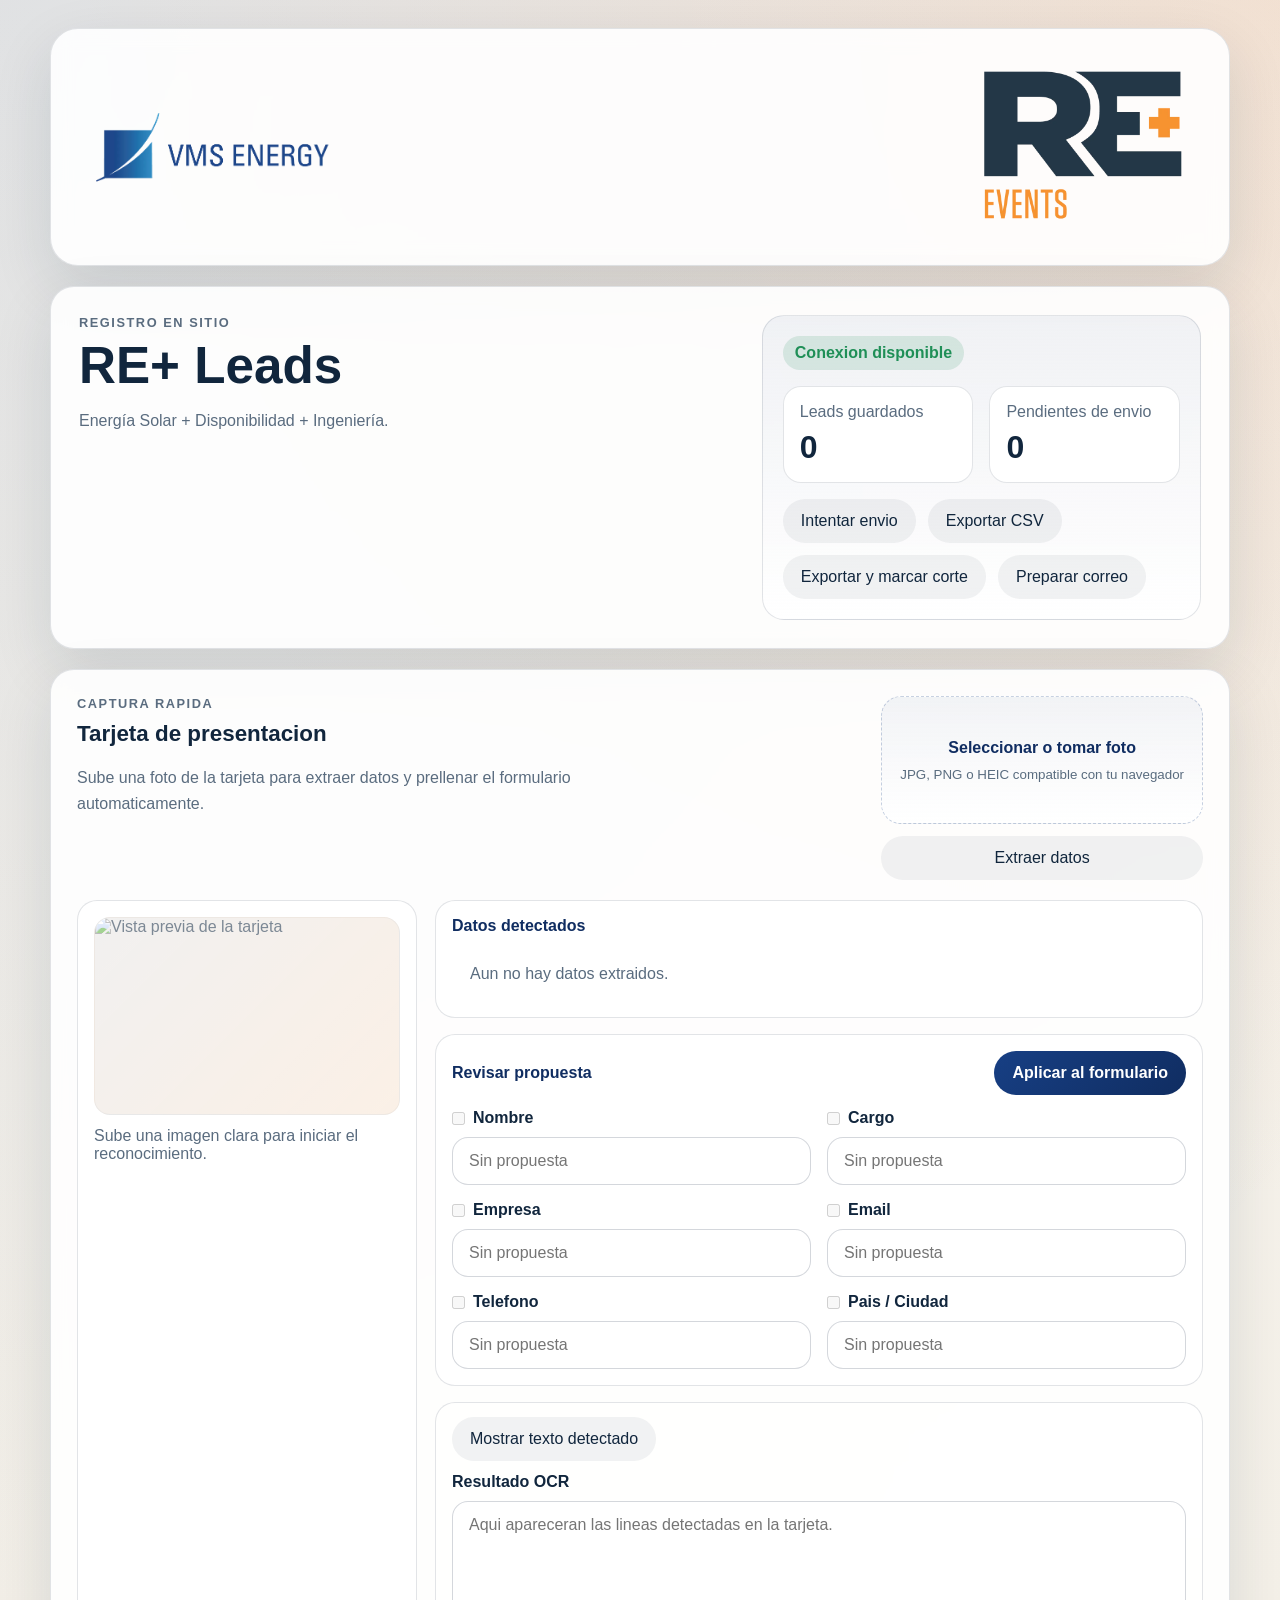
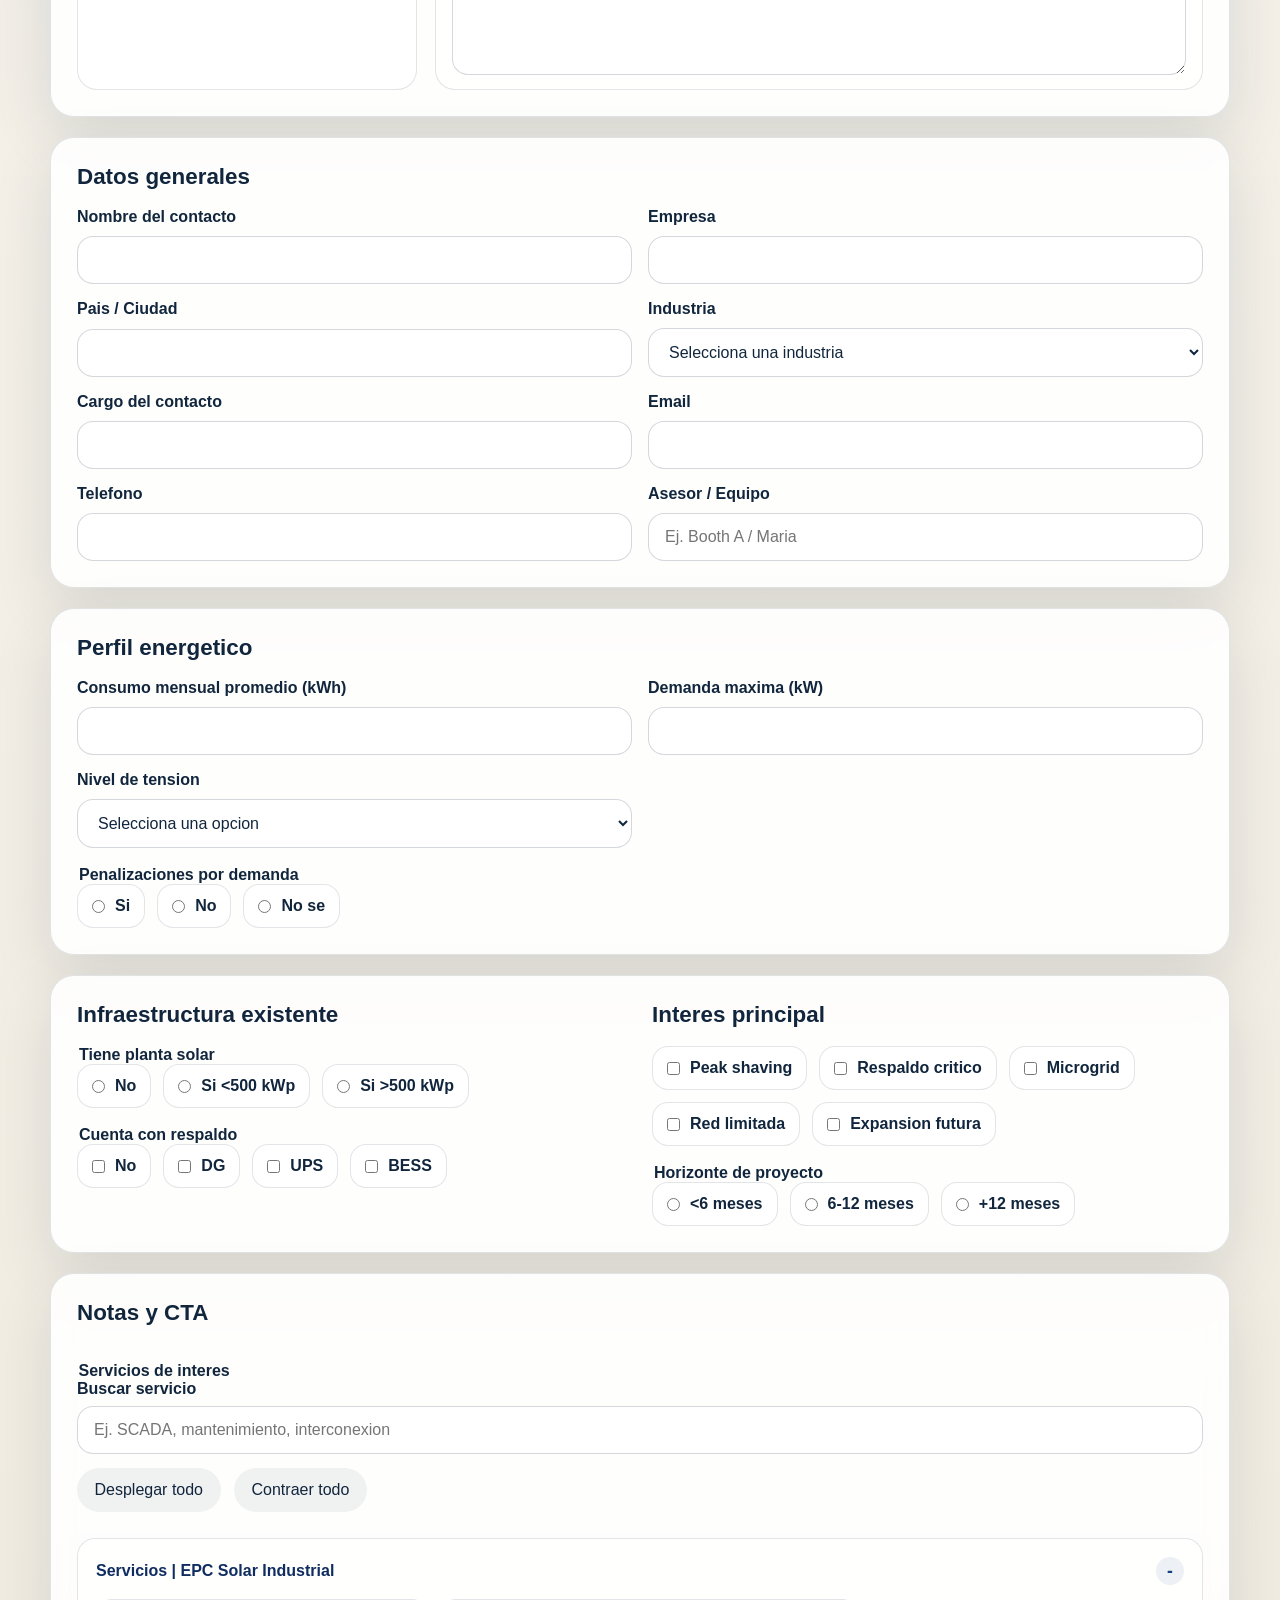
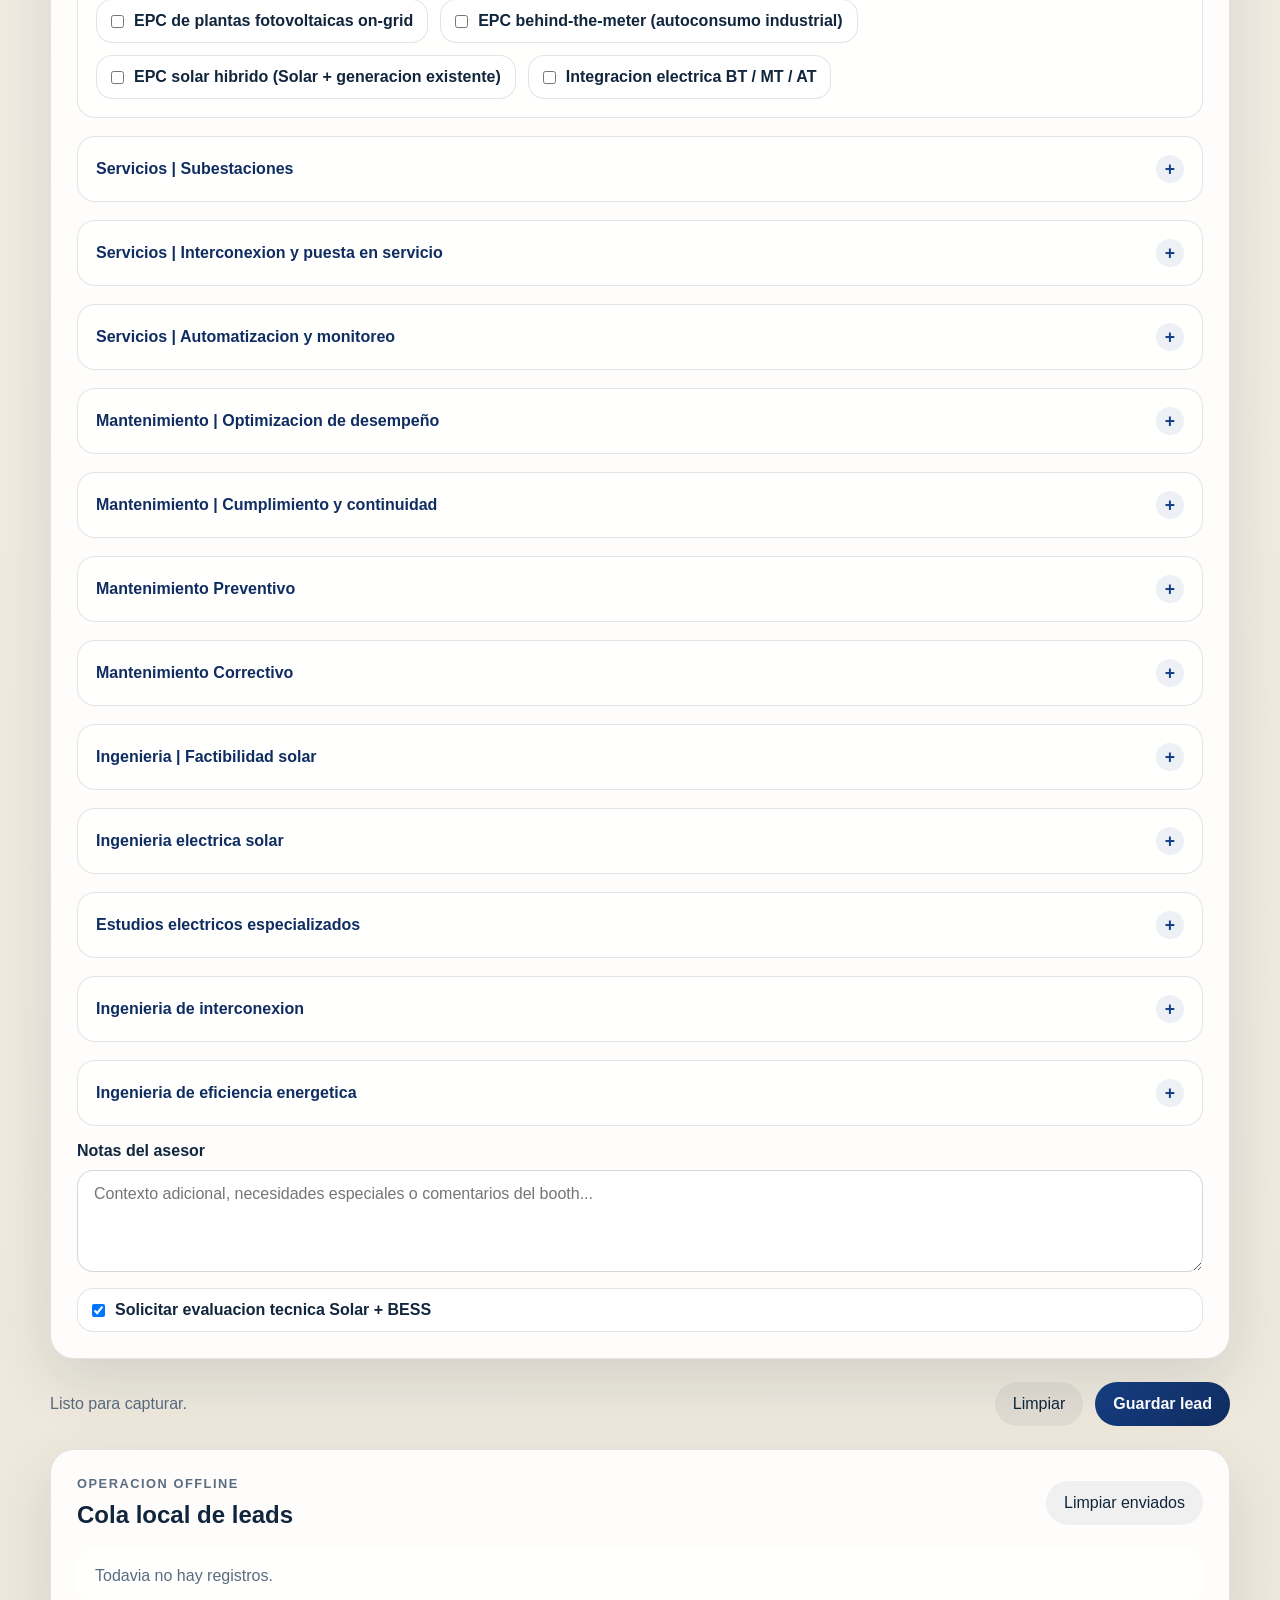
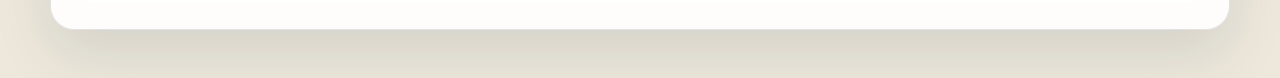
==== index.html @ 9d93fe2a "Push 1" ====
<!DOCTYPE html>
<html lang="es">
<head>
  <meta charset="UTF-8">
  <meta name="viewport" content="width=device-width, initial-scale=1.0">
  <meta name="theme-color" content="#153b7a">
  <title>RE+ Leads | VMS Energy</title>
  <link rel="manifest" href="manifest.webmanifest">
  <link rel="icon" href="icons/icon-192.svg" type="image/svg+xml">
  <link rel="apple-touch-icon" href="icons/icon-512.svg">
  <link rel="stylesheet" href="styles.css">
</head>
<body>
  <div class="page-shell">
    <header class="hero">
      <div class="brand-block">
        <img class="brand-logo" src="assets/img/VMS_Energy_logo_azul.webp" alt="VMS Energy">
      </div>
      <div class="event-mark">
        <img class="event-logo" src="assets/img/RE_Events_orange.webp" alt="RE+ Mexico">
      </div>
    </header>

    <main class="content-grid">
      <section class="intro-card">
        <div>
          <p class="eyebrow">Registro en sitio</p>
          <h1>RE+ Leads</h1>
          <p class="intro-copy">
            Energía Solar + Disponibilidad + Ingeniería.
          </p>
        </div>

        <div class="status-panel">
          <div class="status-pill" id="network-status">Verificando conexion...</div>
          <div class="status-metrics">
            <article>
              <span class="metric-label">Leads guardados</span>
              <strong id="saved-count">0</strong>
            </article>
            <article>
              <span class="metric-label">Pendientes de envio</span>
              <strong id="pending-count">0</strong>
            </article>
          </div>
          <div class="status-actions">
            <button type="button" class="ghost-button" id="sync-button">Intentar envio</button>
            <button type="button" class="ghost-button" id="export-button">Exportar CSV</button>
            <button type="button" class="ghost-button" id="export-cut-button">Exportar y marcar corte</button>
            <button type="button" class="ghost-button" id="email-button">Preparar correo</button>
          </div>
        </div>
      </section>

      <form id="lead-form" class="lead-form">
        <section class="form-card business-card-card">
          <div class="card-upload-header">
            <div>
              <p class="eyebrow">Captura rapida</p>
              <h2>Tarjeta de presentacion</h2>
              <p class="card-upload-copy">
                Sube una foto de la tarjeta para extraer datos y prellenar el formulario automaticamente.
              </p>
            </div>
            <div class="card-upload-actions">
              <label class="upload-dropzone" for="business-card-image">
                <input type="file" id="business-card-image" accept="image/*" capture="environment">
                <span>Seleccionar o tomar foto</span>
                <small>JPG, PNG o HEIC compatible con tu navegador</small>
              </label>
              <button type="button" class="ghost-button" id="scan-card-button">Extraer datos</button>
            </div>
          </div>

          <div class="card-upload-grid">
            <div class="card-preview-shell">
              <img id="business-card-preview" class="card-preview is-empty" alt="Vista previa de la tarjeta">
              <p id="card-upload-feedback" class="card-upload-feedback">Sube una imagen clara para iniciar el reconocimiento.</p>
            </div>

            <div class="ocr-results">
              <div class="ocr-summary">
                <h3>Datos detectados</h3>
                <div id="ocr-detected-fields" class="ocr-chip-list">
                  <p class="empty-state">Aun no hay datos extraidos.</p>
                </div>
              </div>
              <div class="ocr-proposal">
                <div class="ocr-proposal-header">
                  <h3>Revisar propuesta</h3>
                  <button type="button" class="primary-button" id="apply-ocr-button" disabled>Aplicar al formulario</button>
                </div>
                <div class="field-grid two-col" id="ocr-proposal-fields">
                  <label>
                    <span class="ocr-field-label"><input type="checkbox" data-ocr-toggle="nombreContacto" disabled>Nombre</span>
                    <input type="text" id="ocr-nombreContacto" data-ocr-field="nombreContacto" placeholder="Sin propuesta">
                  </label>
                  <label>
                    <span class="ocr-field-label"><input type="checkbox" data-ocr-toggle="cargoContacto" disabled>Cargo</span>
                    <input type="text" id="ocr-cargoContacto" data-ocr-field="cargoContacto" placeholder="Sin propuesta">
                  </label>
                  <label>
                    <span class="ocr-field-label"><input type="checkbox" data-ocr-toggle="empresa" disabled>Empresa</span>
                    <input type="text" id="ocr-empresa" data-ocr-field="empresa" placeholder="Sin propuesta">
                  </label>
                  <label>
                    <span class="ocr-field-label"><input type="checkbox" data-ocr-toggle="email" disabled>Email</span>
                    <input type="text" id="ocr-email" data-ocr-field="email" placeholder="Sin propuesta">
                  </label>
                  <label>
                    <span class="ocr-field-label"><input type="checkbox" data-ocr-toggle="telefono" disabled>Telefono</span>
                    <input type="text" id="ocr-telefono" data-ocr-field="telefono" placeholder="Sin propuesta">
                  </label>
                  <label>
                    <span class="ocr-field-label"><input type="checkbox" data-ocr-toggle="paisCiudad" disabled>Pais / Ciudad</span>
                    <input type="text" id="ocr-paisCiudad" data-ocr-field="paisCiudad" placeholder="Sin propuesta">
                  </label>
                </div>
              </div>
              <section class="ocr-debug">
                <button type="button" class="ghost-button ocr-debug-toggle" id="toggle-ocr-text" aria-expanded="false">
                  Mostrar texto detectado
                </button>
                <label id="ocr-debug-content" hidden>
                  <span>Resultado OCR</span>
                  <textarea id="ocr-text-output" rows="8" readonly placeholder="Aqui apareceran las lineas detectadas en la tarjeta."></textarea>
                </label>
              </section>
            </div>
          </div>
        </section>

        <section class="form-card">
          <h2>Datos generales</h2>
          <div class="field-grid two-col">
            <label>
              <span>Nombre del contacto</span>
              <input type="text" name="nombreContacto" required>
            </label>
            <label>
              <span>Empresa</span>
              <input type="text" name="empresa" required>
            </label>
            <label>
              <span>Pais / Ciudad</span>
              <input type="text" name="paisCiudad" required>
            </label>
            <label>
              <span>Industria</span>
              <select name="industria" required>
                <option value="">Selecciona una industria</option>
                <option>Manufactura</option>
                <option>Comercial</option>
                <option>Retail</option>
                <option>Hospitalidad</option>
                <option>Salud</option>
                <option>Logistica</option>
                <option>Data center</option>
                <option>Agroindustria</option>
                <option>Otra</option>
              </select>
            </label>
            <label>
              <span>Cargo del contacto</span>
              <input type="text" name="cargoContacto">
            </label>
            <label>
              <span>Email</span>
              <input type="email" name="email" required>
            </label>
            <label>
              <span>Telefono</span>
              <input type="tel" name="telefono">
            </label>
            <label>
              <span>Asesor / Equipo</span>
              <input type="text" name="asesorEquipo" placeholder="Ej. Booth A / Maria">
            </label>
          </div>
        </section>

        <section class="form-card">
          <h2>Perfil energetico</h2>
          <div class="field-grid two-col">
            <label>
              <span>Consumo mensual promedio (kWh)</span>
              <input type="number" name="consumoMensual" min="0" step="1">
            </label>
            <label>
              <span>Demanda maxima (kW)</span>
              <input type="number" name="demandaMaxima" min="0" step="1">
            </label>
            <label>
              <span>Nivel de tension</span>
              <select name="nivelTension">
                <option value="">Selecciona una opcion</option>
                <option>BT</option>
                <option>MT</option>
                <option>AT</option>
              </select>
            </label>
          </div>

          <fieldset>
            <legend>Penalizaciones por demanda</legend>
            <div class="chip-group">
              <label class="chip-option"><input type="radio" name="penalizacionesDemanda" value="Si"><span>Si</span></label>
              <label class="chip-option"><input type="radio" name="penalizacionesDemanda" value="No"><span>No</span></label>
              <label class="chip-option"><input type="radio" name="penalizacionesDemanda" value="No se"><span>No se</span></label>
            </div>
          </fieldset>
        </section>

        <section class="form-card split-card">
          <div>
            <h2>Infraestructura existente</h2>
            <fieldset>
              <legend>Tiene planta solar</legend>
              <div class="checkbox-stack">
                <label><input type="radio" name="plantaSolar" value="No"><span>No</span></label>
                <label><input type="radio" name="plantaSolar" value="Si <500 kWp"><span>Si &lt;500 kWp</span></label>
                <label><input type="radio" name="plantaSolar" value="Si >500 kWp"><span>Si &gt;500 kWp</span></label>
              </div>
            </fieldset>

            <fieldset>
              <legend>Cuenta con respaldo</legend>
              <div class="checkbox-stack">
                <label><input type="checkbox" name="respaldo" value="No"><span>No</span></label>
                <label><input type="checkbox" name="respaldo" value="DG"><span>DG</span></label>
                <label><input type="checkbox" name="respaldo" value="UPS"><span>UPS</span></label>
                <label><input type="checkbox" name="respaldo" value="BESS"><span>BESS</span></label>
              </div>
            </fieldset>
          </div>

          <div>
            <h2>Interes principal</h2>
            <div class="checkbox-stack">
              <label><input type="checkbox" name="interesPrincipal" value="Peak shaving"><span>Peak shaving</span></label>
              <label><input type="checkbox" name="interesPrincipal" value="Respaldo critico"><span>Respaldo critico</span></label>
              <label><input type="checkbox" name="interesPrincipal" value="Microgrid"><span>Microgrid</span></label>
              <label><input type="checkbox" name="interesPrincipal" value="Red limitada"><span>Red limitada</span></label>
              <label><input type="checkbox" name="interesPrincipal" value="Expansion futura"><span>Expansion futura</span></label>
            </div>

            <fieldset>
              <legend>Horizonte de proyecto</legend>
              <div class="checkbox-stack">
                <label><input type="radio" name="horizonteProyecto" value="<6 meses"><span>&lt;6 meses</span></label>
                <label><input type="radio" name="horizonteProyecto" value="6-12 meses"><span>6-12 meses</span></label>
                <label><input type="radio" name="horizonteProyecto" value="+12 meses"><span>+12 meses</span></label>
              </div>
            </fieldset>
          </div>
        </section>

        <section class="form-card">
          <h2>Notas y CTA</h2>
          <div class="field-grid">
            <fieldset>
              <legend>Servicios de interes</legend>
              <div class="service-toolbar">
                <label class="service-search">
                  <span>Buscar servicio</span>
                  <input type="search" id="service-search" placeholder="Ej. SCADA, mantenimiento, interconexion">
                </label>
                <div class="service-toolbar-actions">
                  <button type="button" class="ghost-button" id="expand-services">Desplegar todo</button>
                  <button type="button" class="ghost-button" id="collapse-services">Contraer todo</button>
                </div>
              </div>
              <div class="service-groups">
                <details class="service-group" open>
                  <summary>Servicios | EPC Solar Industrial</summary>
                  <div class="checkbox-stack">
                    <label><input type="checkbox" name="serviciosInteres" value="EPC de plantas fotovoltaicas on-grid"><span>EPC de plantas fotovoltaicas on-grid</span></label>
                    <label><input type="checkbox" name="serviciosInteres" value="EPC behind-the-meter (autoconsumo industrial)"><span>EPC behind-the-meter (autoconsumo industrial)</span></label>
                    <label><input type="checkbox" name="serviciosInteres" value="EPC solar hibrido (Solar + generacion existente)"><span>EPC solar hibrido (Solar + generacion existente)</span></label>
                    <label><input type="checkbox" name="serviciosInteres" value="Integracion electrica BT / MT / AT"><span>Integracion electrica BT / MT / AT</span></label>
                  </div>
                </details>

                <details class="service-group">
                  <summary>Servicios | Subestaciones</summary>
                  <div class="checkbox-stack">
                    <label><input type="checkbox" name="serviciosInteres" value="Integracion electrica y de potencia"><span>Integracion electrica y de potencia</span></label>
                    <label><input type="checkbox" name="serviciosInteres" value="Centros de carga solares"><span>Centros de carga solares</span></label>
                    <label><input type="checkbox" name="serviciosInteres" value="Tableros BT/MT para plantas FV"><span>Tableros BT/MT para plantas FV</span></label>
                    <label><input type="checkbox" name="serviciosInteres" value="Transformadores elevadores"><span>Transformadores elevadores</span></label>
                    <label><input type="checkbox" name="serviciosInteres" value="Sistemas de proteccion y seccionamiento"><span>Sistemas de proteccion y seccionamiento</span></label>
                    <label><input type="checkbox" name="serviciosInteres" value="Evacuacion de potencia a red interna o CFE"><span>Evacuacion de potencia a red interna o CFE</span></label>
                  </div>
                </details>

                <details class="service-group">
                  <summary>Servicios | Interconexion y puesta en servicio</summary>
                  <div class="checkbox-stack">
                    <label><input type="checkbox" name="serviciosInteres" value="Pruebas electricas de sistemas FV"><span>Pruebas electricas de sistemas FV</span></label>
                    <label><input type="checkbox" name="serviciosInteres" value="Pruebas de protecciones"><span>Pruebas de protecciones</span></label>
                    <label><input type="checkbox" name="serviciosInteres" value="Puesta en marcha de inversores"><span>Puesta en marcha de inversores</span></label>
                    <label><input type="checkbox" name="serviciosInteres" value="Arranque operativo y aceptacion final"><span>Arranque operativo y aceptacion final</span></label>
                  </div>
                </details>

                <details class="service-group">
                  <summary>Servicios | Automatizacion y monitoreo</summary>
                  <div class="checkbox-stack">
                    <label><input type="checkbox" name="serviciosInteres" value="Integracion a SCADA / EMS"><span>Integracion a SCADA / EMS</span></label>
                    <label><input type="checkbox" name="serviciosInteres" value="Monitoreo de generacion y consumo"><span>Monitoreo de generacion y consumo</span></label>
                    <label><input type="checkbox" name="serviciosInteres" value="Visualizacion energetica en tiempo real"><span>Visualizacion energetica en tiempo real</span></label>
                    <label><input type="checkbox" name="serviciosInteres" value="Alarmas y reportes operativos"><span>Alarmas y reportes operativos</span></label>
                  </div>
                </details>

                <details class="service-group">
                  <summary>Mantenimiento | Optimizacion de desempeño</summary>
                  <div class="checkbox-stack">
                    <label><input type="checkbox" name="serviciosInteres" value="Optimizacion de desempeño"><span>Optimizacion de desempeño</span></label>
                    <label><input type="checkbox" name="serviciosInteres" value="Analisis de perdidas electricas"><span>Analisis de perdidas electricas</span></label>
                    <label><input type="checkbox" name="serviciosInteres" value="Deteccion de degradacion prematura"><span>Deteccion de degradacion prematura</span></label>
                    <label><input type="checkbox" name="serviciosInteres" value="Ajustes operativos para mejora de generacion"><span>Ajustes operativos para mejora de generacion</span></label>
                  </div>
                </details>

                <details class="service-group">
                  <summary>Mantenimiento | Cumplimiento y continuidad</summary>
                  <div class="checkbox-stack">
                    <label><input type="checkbox" name="serviciosInteres" value="Verificacion normativa (NOM / IEC)"><span>Verificacion normativa (NOM / IEC)</span></label>
                    <label><input type="checkbox" name="serviciosInteres" value="Reportes para auditorias energeticas"><span>Reportes para auditorias energeticas</span></label>
                    <label><input type="checkbox" name="serviciosInteres" value="Soporte a ISO 50001"><span>Soporte a ISO 50001</span></label>
                    <label><input type="checkbox" name="serviciosInteres" value="Planes de confiabilidad energetica"><span>Planes de confiabilidad energetica</span></label>
                  </div>
                </details>

                <details class="service-group">
                  <summary>Mantenimiento Preventivo</summary>
                  <div class="checkbox-stack">
                    <label><input type="checkbox" name="serviciosInteres" value="Inspeccion electrica DC/AC"><span>Inspeccion electrica DC/AC</span></label>
                    <label><input type="checkbox" name="serviciosInteres" value="Revision de inversores"><span>Revision de inversores</span></label>
                    <label><input type="checkbox" name="serviciosInteres" value="Termografia en tableros y conexiones"><span>Termografia en tableros y conexiones</span></label>
                    <label><input type="checkbox" name="serviciosInteres" value="Verificacion de protecciones"><span>Verificacion de protecciones</span></label>
                    <label><input type="checkbox" name="serviciosInteres" value="Limpieza tecnica de modulos"><span>Limpieza tecnica de modulos</span></label>
                  </div>
                </details>

                <details class="service-group">
                  <summary>Mantenimiento Correctivo</summary>
                  <div class="checkbox-stack">
                    <label><input type="checkbox" name="serviciosInteres" value="Diagnostico de fallas electricas"><span>Diagnostico de fallas electricas</span></label>
                    <label><input type="checkbox" name="serviciosInteres" value="Sustitucion de inversores y componentes"><span>Sustitucion de inversores y componentes</span></label>
                    <label><input type="checkbox" name="serviciosInteres" value="Correccion de puntos calientes"><span>Correccion de puntos calientes</span></label>
                    <label><input type="checkbox" name="serviciosInteres" value="Ajuste de protecciones"><span>Ajuste de protecciones</span></label>
                    <label><input type="checkbox" name="serviciosInteres" value="Reparacion de cableado DC/AC"><span>Reparacion de cableado DC/AC</span></label>
                    <label><input type="checkbox" name="serviciosInteres" value="Verificacion de niveles (lux)"><span>Verificacion de niveles (lux)</span></label>
                  </div>
                </details>

                <details class="service-group">
                  <summary>Ingenieria | Factibilidad solar</summary>
                  <div class="checkbox-stack">
                    <label><input type="checkbox" name="serviciosInteres" value="Evaluacion tecnica y electrica"><span>Evaluacion tecnica y electrica</span></label>
                    <label><input type="checkbox" name="serviciosInteres" value="Analisis de capacidad instalada"><span>Analisis de capacidad instalada</span></label>
                    <label><input type="checkbox" name="serviciosInteres" value="Estudios de compatibilidad con infraestructura existente"><span>Estudios de compatibilidad con infraestructura existente</span></label>
                    <label><input type="checkbox" name="serviciosInteres" value="Estudios de interconexion (CFE / CRE)"><span>Estudios de interconexion (CFE / CRE)</span></label>
                    <label><input type="checkbox" name="serviciosInteres" value="Analisis de riesgos tecnicos"><span>Analisis de riesgos tecnicos</span></label>
                  </div>
                </details>

                <details class="service-group">
                  <summary>Ingenieria electrica solar</summary>
                  <div class="checkbox-stack">
                    <label><input type="checkbox" name="serviciosInteres" value="Ingenieria basica y de detalle"><span>Ingenieria basica y de detalle</span></label>
                    <label><input type="checkbox" name="serviciosInteres" value="Diagramas unifilares DC / AC"><span>Diagramas unifilares DC / AC</span></label>
                    <label><input type="checkbox" name="serviciosInteres" value="Ingenieria de protecciones"><span>Ingenieria de protecciones</span></label>
                    <label><input type="checkbox" name="serviciosInteres" value="Ingenieria de puesta a tierra"><span>Ingenieria de puesta a tierra</span></label>
                    <label><input type="checkbox" name="serviciosInteres" value="Seleccion tecnica de equipos"><span>Seleccion tecnica de equipos</span></label>
                  </div>
                </details>

                <details class="service-group">
                  <summary>Estudios electricos especializados</summary>
                  <div class="checkbox-stack">
                    <label><input type="checkbox" name="serviciosInteres" value="Cortocircuito"><span>Cortocircuito</span></label>
                    <label><input type="checkbox" name="serviciosInteres" value="Coordinacion de protecciones"><span>Coordinacion de protecciones</span></label>
                    <label><input type="checkbox" name="serviciosInteres" value="Arco electrico"><span>Arco electrico</span></label>
                    <label><input type="checkbox" name="serviciosInteres" value="Flujo de carga"><span>Flujo de carga</span></label>
                    <label><input type="checkbox" name="serviciosInteres" value="Calidad de energia"><span>Calidad de energia</span></label>
                  </div>
                </details>

                <details class="service-group">
                  <summary>Ingenieria de interconexion</summary>
                  <div class="checkbox-stack">
                    <label><input type="checkbox" name="serviciosInteres" value="Estudios de impacto a red"><span>Estudios de impacto a red</span></label>
                    <label><input type="checkbox" name="serviciosInteres" value="Memorias tecnicas para CFE / utility"><span>Memorias tecnicas para CFE / utility</span></label>
                    <label><input type="checkbox" name="serviciosInteres" value="Integracion BT / MT / AT"><span>Integracion BT / MT / AT</span></label>
                    <label><input type="checkbox" name="serviciosInteres" value="Ingenieria de subestacion solar"><span>Ingenieria de subestacion solar</span></label>
                  </div>
                </details>

                <details class="service-group">
                  <summary>Ingenieria de eficiencia energetica</summary>
                  <div class="checkbox-stack">
                    <label><input type="checkbox" name="serviciosInteres" value="Analisis de consumo vs generacion"><span>Analisis de consumo vs generacion</span></label>
                    <label><input type="checkbox" name="serviciosInteres" value="Memorias tecnicas para CFE / utility - eficiencia energetica"><span>Memorias tecnicas para CFE / utility</span></label>
                    <label><input type="checkbox" name="serviciosInteres" value="Integracion con ISO 50001"><span>Integracion con ISO 50001</span></label>
                    <label><input type="checkbox" name="serviciosInteres" value="Optimizacion energetica integral"><span>Optimizacion energetica integral</span></label>
                  </div>
                </details>
              </div>
            </fieldset>
            <label>
              <span>Notas del asesor</span>
              <textarea name="notas" rows="4" placeholder="Contexto adicional, necesidades especiales o comentarios del booth..."></textarea>
            </label>
            <label class="cta-toggle">
              <input type="checkbox" name="ctaEvaluacion" checked>
              <span>Solicitar evaluacion tecnica Solar + BESS</span>
            </label>
          </div>
        </section>

        <footer class="form-footer">
          <p id="form-feedback" class="form-feedback">Listo para capturar.</p>
          <div class="footer-actions">
            <button type="reset" class="secondary-button">Limpiar</button>
            <button type="submit" class="primary-button">Guardar lead</button>
          </div>
        </footer>
      </form>

      <section class="queue-card">
        <div class="queue-header">
          <div>
            <p class="eyebrow">Operacion offline</p>
            <h2>Cola local de leads</h2>
          </div>
          <button type="button" class="ghost-button" id="clear-button">Limpiar enviados</button>
        </div>
        <div id="lead-list" class="lead-list">
          <p class="empty-state">Todavia no hay registros.</p>
        </div>
      </section>
    </main>
  </div>

  <dialog id="review-dialog" class="review-dialog">
    <form method="dialog" class="review-card">
      <div class="review-header">
        <div>
          <p class="eyebrow">Revision final</p>
          <h2>Confirmar lead antes de guardar</h2>
        </div>
        <button type="button" class="ghost-button" id="close-review">Cerrar</button>
      </div>
      <div id="review-content" class="review-content"></div>
      <div class="review-actions">
        <button type="button" class="secondary-button" id="edit-review">Seguir editando</button>
        <button type="button" class="primary-button" id="confirm-save">Confirmar y guardar</button>
      </div>
    </form>
  </dialog>

  <script src="app.js"></script>
</body>
</html>
---- styles.css ----
:root {
  --bg: #f4f1ea;
  --bg-accent: #ece4d6;
  --surface: rgba(255, 255, 255, 0.9);
  --surface-strong: #ffffff;
  --text: #11263d;
  --muted: #5a6c7f;
  --primary: #173f84;
  --primary-strong: #102d61;
  --accent: #ff7b1c;
  --border: rgba(17, 38, 61, 0.12);
  --success: #1f8f57;
  --warning: #c76c14;
  --danger: #a33b36;
  --shadow: 0 22px 60px rgba(17, 38, 61, 0.12);
  --radius: 24px;
}

* {
  box-sizing: border-box;
}

body {
  margin: 0;
  font-family: "Segoe UI", Tahoma, Geneva, Verdana, sans-serif;
  color: var(--text);
  background:
    radial-gradient(circle at top left, rgba(23, 63, 132, 0.1), transparent 35%),
    radial-gradient(circle at top right, rgba(255, 123, 28, 0.12), transparent 24%),
    linear-gradient(180deg, #f7f4ee 0%, #eee8dc 100%);
}

button,
input,
select,
textarea {
  font: inherit;
}

.page-shell {
  width: min(1180px, calc(100% - 32px));
  margin: 0 auto;
  padding: 28px 0 48px;
}

.hero,
.intro-card,
.form-card,
.queue-card {
  background: var(--surface);
  backdrop-filter: blur(10px);
  border: 1px solid var(--border);
  box-shadow: var(--shadow);
}

.hero {
  display: flex;
  justify-content: space-between;
  align-items: center;
  padding: 26px 32px;
  border-radius: 28px;
}

.brand-block {
  display: flex;
  gap: 18px;
  align-items: center;
}

.brand-logo {
  width: clamp(180px, 20vw, 280px);
  height: auto;
  object-fit: contain;
}

.brand-subtitle,
.eyebrow,
.metric-label,
.form-feedback {
  color: var(--muted);
}

.event-mark {
  display: flex;
  justify-content: flex-end;
  align-items: center;
}

.event-logo {
  width: clamp(160px, 18vw, 260px);
  height: auto;
  object-fit: contain;
}

.content-grid {
  display: grid;
  gap: 20px;
  margin-top: 20px;
}

.intro-card,
.form-card,
.queue-card {
  border-radius: var(--radius);
}

.intro-card {
  display: grid;
  grid-template-columns: 1.5fr 1fr;
  gap: 24px;
  padding: 28px;
}

.eyebrow {
  margin: 0 0 10px;
  text-transform: uppercase;
  letter-spacing: 0.12em;
  font-size: 0.8rem;
  font-weight: 700;
}

h1,
h2,
legend {
  margin: 0;
}

h1 {
  font-size: clamp(2rem, 4vw, 3.4rem);
  line-height: 1;
  max-width: 12ch;
}

.intro-copy {
  max-width: 62ch;
  color: var(--muted);
  line-height: 1.6;
}

.status-panel {
  background: linear-gradient(180deg, rgba(23, 63, 132, 0.06), rgba(255, 255, 255, 0.85));
  border: 1px solid var(--border);
  border-radius: 22px;
  padding: 20px;
}

.status-pill {
  display: inline-flex;
  align-items: center;
  padding: 8px 12px;
  border-radius: 999px;
  background: rgba(23, 63, 132, 0.08);
  color: var(--primary-strong);
  font-weight: 700;
}

.status-metrics {
  display: grid;
  grid-template-columns: repeat(2, 1fr);
  gap: 16px;
  margin: 16px 0;
}

.status-metrics article {
  background: var(--surface-strong);
  border-radius: 18px;
  padding: 16px;
  border: 1px solid var(--border);
}

.status-metrics strong {
  display: block;
  margin-top: 8px;
  font-size: 2rem;
}

.status-actions,
.footer-actions {
  display: flex;
  gap: 12px;
  flex-wrap: wrap;
}

.lead-form {
  display: grid;
  gap: 20px;
}

.form-card {
  padding: 26px;
}

.form-card h2 {
  margin-bottom: 18px;
  font-size: 1.4rem;
}

.business-card-card {
  display: grid;
  gap: 20px;
}

.card-upload-header {
  display: flex;
  justify-content: space-between;
  gap: 18px;
  align-items: flex-start;
}

.card-upload-copy {
  margin: 10px 0 0;
  color: var(--muted);
  line-height: 1.6;
  max-width: 58ch;
}

.card-upload-actions {
  display: grid;
  gap: 12px;
  min-width: min(100%, 280px);
}

.upload-dropzone {
  position: relative;
  overflow: hidden;
  min-height: 128px;
  padding: 18px;
  border: 1.5px dashed rgba(23, 63, 132, 0.24);
  border-radius: 20px;
  background: linear-gradient(180deg, rgba(23, 63, 132, 0.05), rgba(255, 255, 255, 0.92));
  place-content: center;
  text-align: center;
  cursor: pointer;
}

.upload-dropzone input {
  position: absolute;
  inset: 0;
  opacity: 0;
  cursor: pointer;
}

.upload-dropzone span {
  font-weight: 700;
  color: var(--primary-strong);
}

.upload-dropzone small {
  color: var(--muted);
}

.card-upload-grid {
  display: grid;
  grid-template-columns: minmax(280px, 340px) minmax(0, 1fr);
  gap: 18px;
}

.card-preview-shell,
.ocr-summary {
  border: 1px solid var(--border);
  border-radius: 20px;
  background: rgba(255, 255, 255, 0.72);
  padding: 16px;
}

.card-preview-shell {
  display: grid;
  gap: 12px;
  align-content: start;
}

.card-preview {
  width: 100%;
  aspect-ratio: 1.55 / 1;
  border-radius: 16px;
  object-fit: cover;
  background:
    linear-gradient(135deg, rgba(23, 63, 132, 0.08), rgba(255, 123, 28, 0.12)),
    #f6f2ea;
  border: 1px solid rgba(17, 38, 61, 0.08);
}

.card-preview.is-empty {
  opacity: 0.55;
}

.card-upload-feedback {
  margin: 0;
  color: var(--muted);
}

.ocr-results {
  display: grid;
  gap: 16px;
}

.ocr-summary {
  display: grid;
  gap: 12px;
}

.ocr-proposal {
  display: grid;
  gap: 14px;
  padding: 16px;
  border: 1px solid var(--border);
  border-radius: 20px;
  background: rgba(255, 255, 255, 0.72);
}

.ocr-proposal-header {
  display: flex;
  justify-content: space-between;
  gap: 12px;
  align-items: center;
}

.ocr-proposal-header h3 {
  margin: 0;
  font-size: 1rem;
  color: var(--primary-strong);
}

.ocr-proposal input {
  background: #fff;
}

.ocr-field-label {
  display: inline-flex;
  align-items: center;
  gap: 8px;
}

.ocr-field-label input {
  width: auto;
  margin: 0;
}

.ocr-summary h3 {
  margin: 0;
  font-size: 1rem;
  color: var(--primary-strong);
}

.ocr-chip-list {
  display: flex;
  flex-wrap: wrap;
  gap: 10px;
}

.ocr-chip {
  display: inline-flex;
  align-items: center;
  gap: 8px;
  padding: 10px 12px;
  border-radius: 14px;
  border: 1px solid var(--border);
  background: rgba(23, 63, 132, 0.06);
}

.ocr-chip strong {
  color: var(--primary-strong);
}

.ocr-debug {
  display: grid;
  gap: 12px;
  padding: 14px 16px;
  border: 1px solid var(--border);
  border-radius: 20px;
  background: rgba(255, 255, 255, 0.6);
}

.ocr-debug-toggle {
  justify-self: start;
}

.ocr-debug label {
  margin-top: 0;
}

.field-grid {
  display: grid;
  gap: 16px;
}

.service-groups {
  display: grid;
  gap: 18px;
}

.service-toolbar {
  display: grid;
  gap: 14px;
  margin-bottom: 16px;
}

.service-search {
  display: grid;
  gap: 8px;
}

.service-toolbar-actions {
  display: flex;
  gap: 12px;
  flex-wrap: wrap;
}

.service-group {
  padding: 18px;
  border: 1px solid var(--border);
  border-radius: 18px;
  background: rgba(255, 255, 255, 0.62);
}

.service-group.is-hidden {
  display: none;
}

.service-group summary {
  list-style: none;
  cursor: pointer;
  display: flex;
  align-items: center;
  justify-content: space-between;
  font-size: 1rem;
  color: var(--primary-strong);
  font-weight: 700;
}

.service-group summary::-webkit-details-marker {
  display: none;
}

.service-group summary::after {
  content: "+";
  width: 28px;
  height: 28px;
  display: inline-flex;
  align-items: center;
  justify-content: center;
  border-radius: 999px;
  background: rgba(23, 63, 132, 0.08);
  color: var(--primary);
  font-size: 1.1rem;
  flex-shrink: 0;
}

.service-group[open] summary::after {
  content: "-";
}

.service-group .checkbox-stack {
  margin-top: 14px;
}

.field-grid.two-col {
  grid-template-columns: repeat(2, minmax(0, 1fr));
}

label,
fieldset {
  display: grid;
  gap: 10px;
}

label > span,
legend {
  font-weight: 700;
}

input,
select,
textarea {
  width: 100%;
  padding: 14px 16px;
  border-radius: 16px;
  border: 1px solid rgba(17, 38, 61, 0.18);
  background: rgba(255, 255, 255, 0.92);
  color: var(--text);
}

input:focus,
select:focus,
textarea:focus {
  outline: 2px solid rgba(23, 63, 132, 0.2);
  border-color: var(--primary);
}

fieldset {
  border: 0;
  padding: 0;
  margin: 18px 0 0;
}

.chip-group,
.checkbox-stack {
  display: flex;
  flex-wrap: wrap;
  gap: 12px;
}

.chip-option,
.checkbox-stack label,
.cta-toggle {
  display: inline-flex;
  align-items: center;
  gap: 10px;
  padding: 12px 14px;
  border-radius: 16px;
  border: 1px solid var(--border);
  background: rgba(255, 255, 255, 0.82);
}

.chip-option input,
.checkbox-stack input,
.cta-toggle input {
  width: auto;
  margin: 0;
}

.split-card {
  display: grid;
  grid-template-columns: repeat(2, minmax(0, 1fr));
  gap: 24px;
}

.form-footer,
.queue-header {
  display: flex;
  justify-content: space-between;
  align-items: center;
  gap: 16px;
}

.primary-button,
.secondary-button,
.ghost-button {
  border: 0;
  border-radius: 999px;
  padding: 13px 18px;
  cursor: pointer;
  transition: transform 140ms ease, background-color 140ms ease, color 140ms ease;
}

.primary-button:hover,
.secondary-button:hover,
.ghost-button:hover {
  transform: translateY(-1px);
}

.primary-button {
  background: linear-gradient(135deg, var(--primary), var(--primary-strong));
  color: #fff;
  font-weight: 700;
}

.secondary-button,
.ghost-button {
  background: rgba(17, 38, 61, 0.06);
  color: var(--text);
}

.queue-card {
  padding: 26px;
}

.lead-list {
  margin-top: 20px;
  display: grid;
  gap: 14px;
}

.lead-item {
  display: grid;
  gap: 8px;
  padding: 18px;
  border-radius: 18px;
  border: 1px solid var(--border);
  background: rgba(255, 255, 255, 0.88);
}

.lead-item header {
  display: flex;
  justify-content: space-between;
  gap: 12px;
  align-items: center;
}

.lead-item h3,
.lead-item p {
  margin: 0;
}

.lead-meta {
  color: var(--muted);
  font-size: 0.94rem;
}

.lead-tags {
  display: flex;
  gap: 8px;
  flex-wrap: wrap;
}

.tag {
  display: inline-flex;
  align-items: center;
  padding: 6px 10px;
  border-radius: 999px;
  background: rgba(23, 63, 132, 0.08);
  color: var(--primary-strong);
  font-size: 0.85rem;
  font-weight: 700;
}

.tag.pending {
  background: rgba(199, 108, 20, 0.12);
  color: var(--warning);
}

.tag.sent {
  background: rgba(31, 143, 87, 0.14);
  color: var(--success);
}

.empty-state {
  margin: 0;
  padding: 18px;
  border-radius: 18px;
  background: rgba(255, 255, 255, 0.72);
  color: var(--muted);
}

.review-dialog {
  width: min(860px, calc(100% - 24px));
  border: 0;
  padding: 0;
  border-radius: 28px;
  background: transparent;
}

.review-dialog::backdrop {
  background: rgba(17, 38, 61, 0.4);
  backdrop-filter: blur(4px);
}

.review-card {
  background: #fff;
  border-radius: 28px;
  padding: 24px;
  box-shadow: var(--shadow);
  border: 1px solid var(--border);
}

.review-header,
.review-actions {
  display: flex;
  align-items: center;
  justify-content: space-between;
  gap: 12px;
}

.review-content {
  display: grid;
  gap: 16px;
  margin: 20px 0;
}

.review-section {
  border: 1px solid var(--border);
  border-radius: 18px;
  padding: 16px;
  background: rgba(244, 241, 234, 0.45);
}

.review-section h3 {
  margin: 0 0 10px;
  font-size: 1rem;
  color: var(--primary-strong);
}

.review-list {
  display: grid;
  grid-template-columns: repeat(2, minmax(0, 1fr));
  gap: 10px 16px;
}

.review-item {
  display: grid;
  gap: 4px;
}

.review-item span {
  color: var(--muted);
  font-size: 0.85rem;
}

.review-item strong {
  font-size: 0.98rem;
}

@media (max-width: 860px) {
  .hero,
  .intro-card,
  .split-card,
  .form-footer,
  .queue-header {
    grid-template-columns: 1fr;
    flex-direction: column;
    align-items: stretch;
  }

  .hero {
    align-items: flex-start;
  }

  .field-grid.two-col,
  .intro-card,
  .split-card,
  .card-upload-grid {
    grid-template-columns: 1fr;
  }

  .status-metrics {
    grid-template-columns: 1fr;
  }

  .card-upload-header {
    flex-direction: column;
  }

  .review-header,
  .review-actions {
    flex-direction: column;
    align-items: stretch;
  }

  .ocr-proposal-header {
    flex-direction: column;
    align-items: stretch;
  }

  .review-list {
    grid-template-columns: 1fr;
  }
}
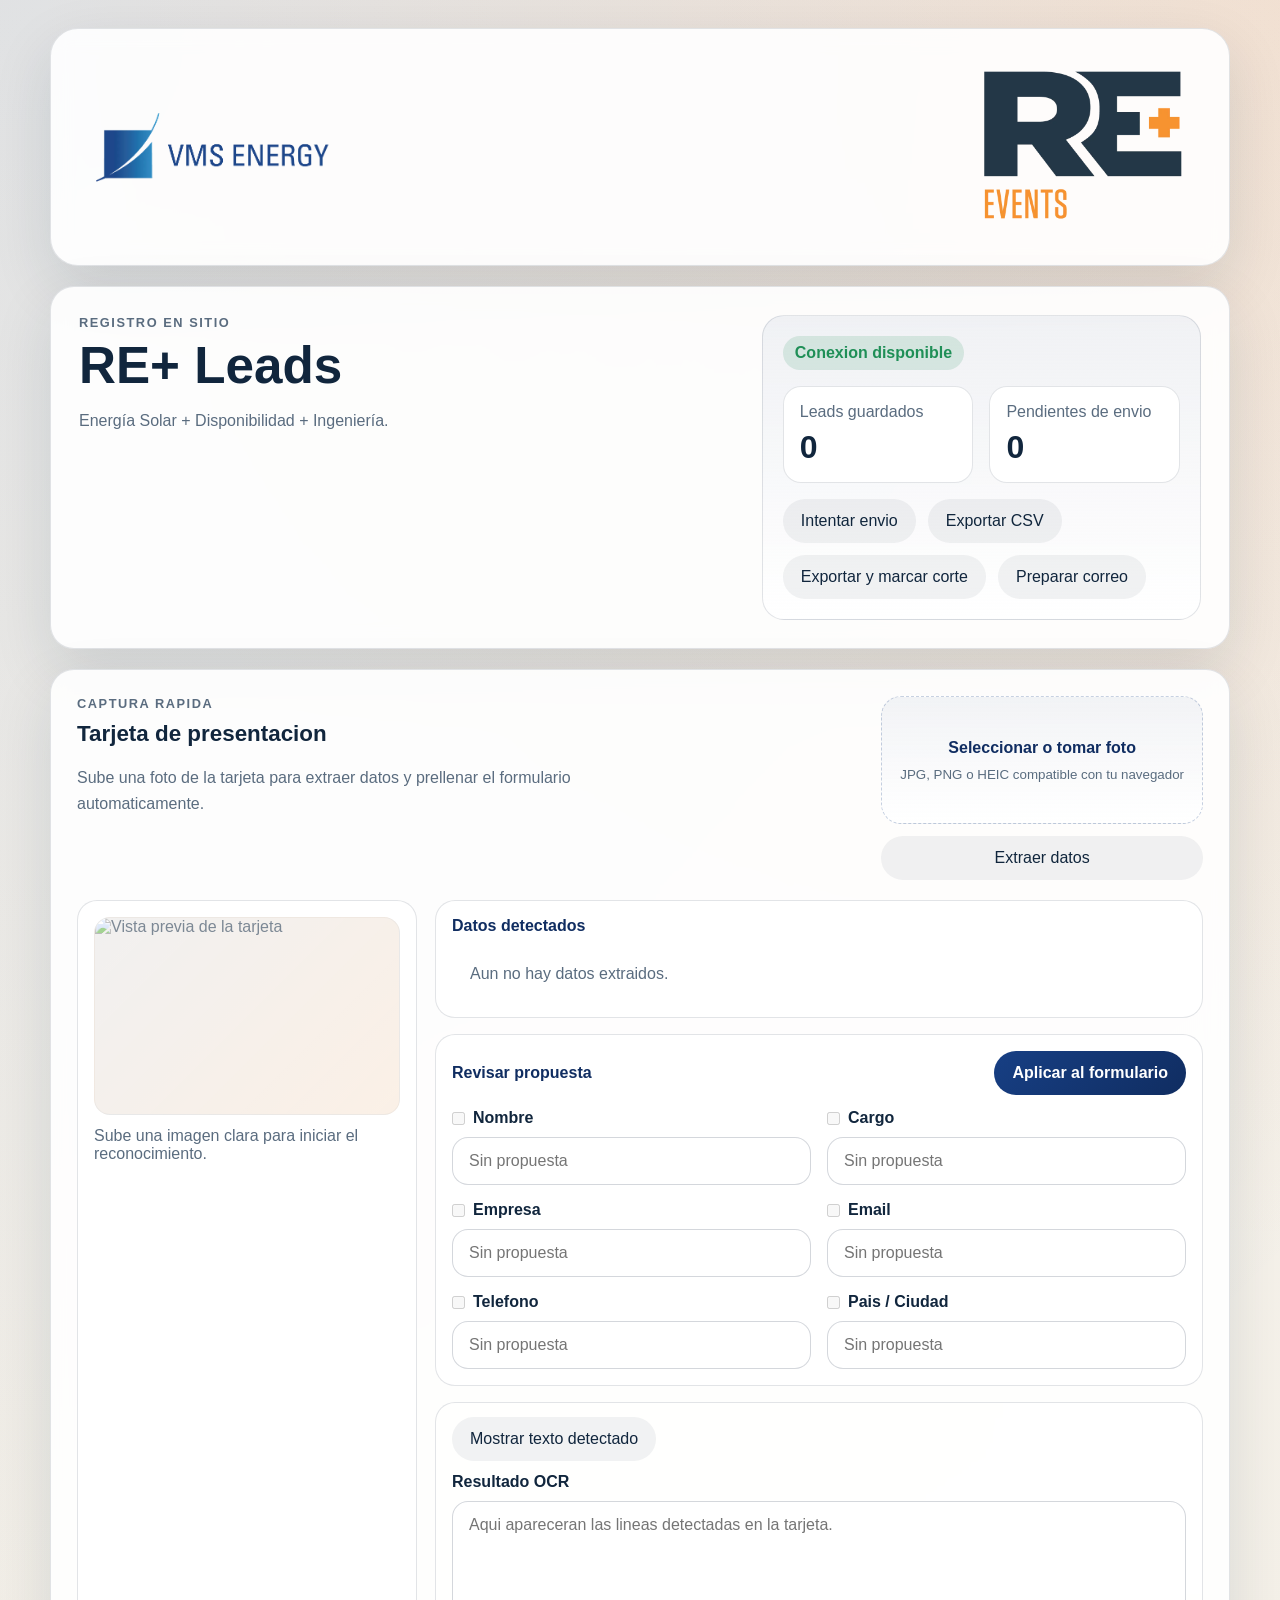
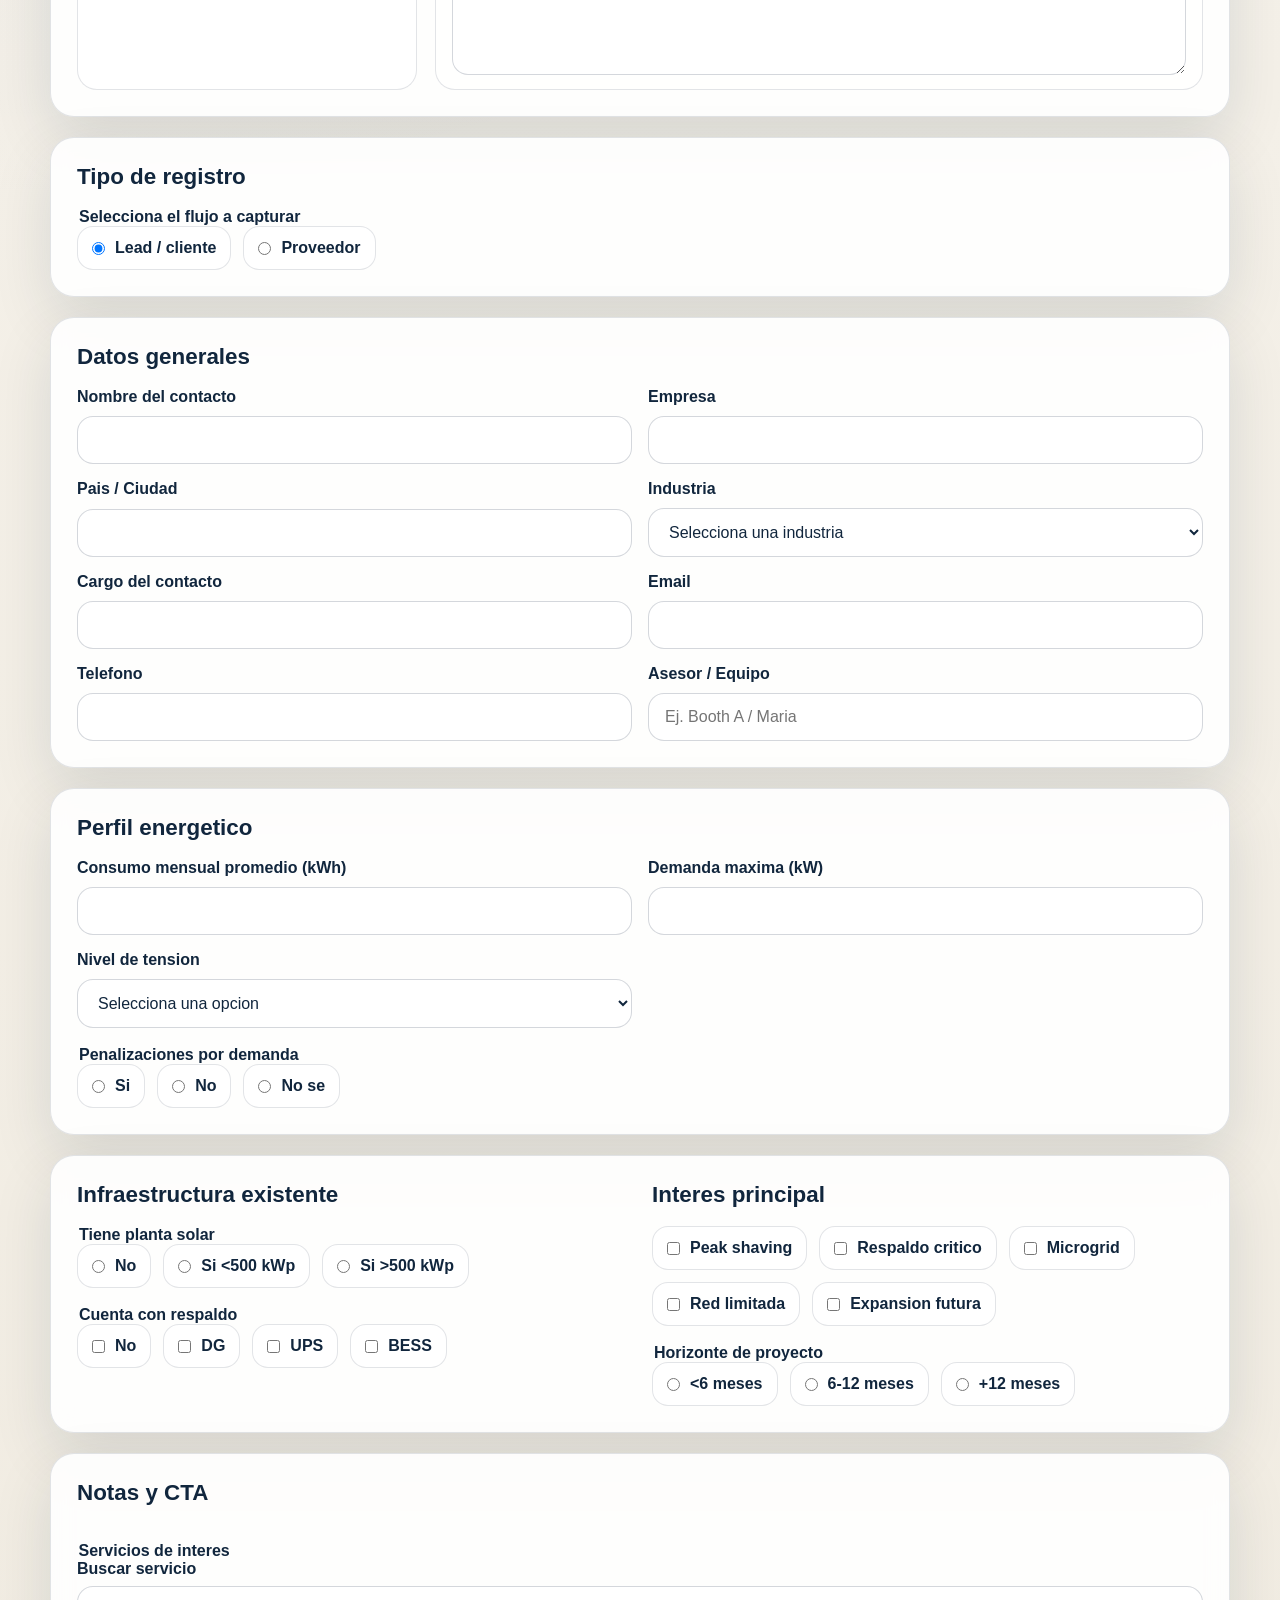
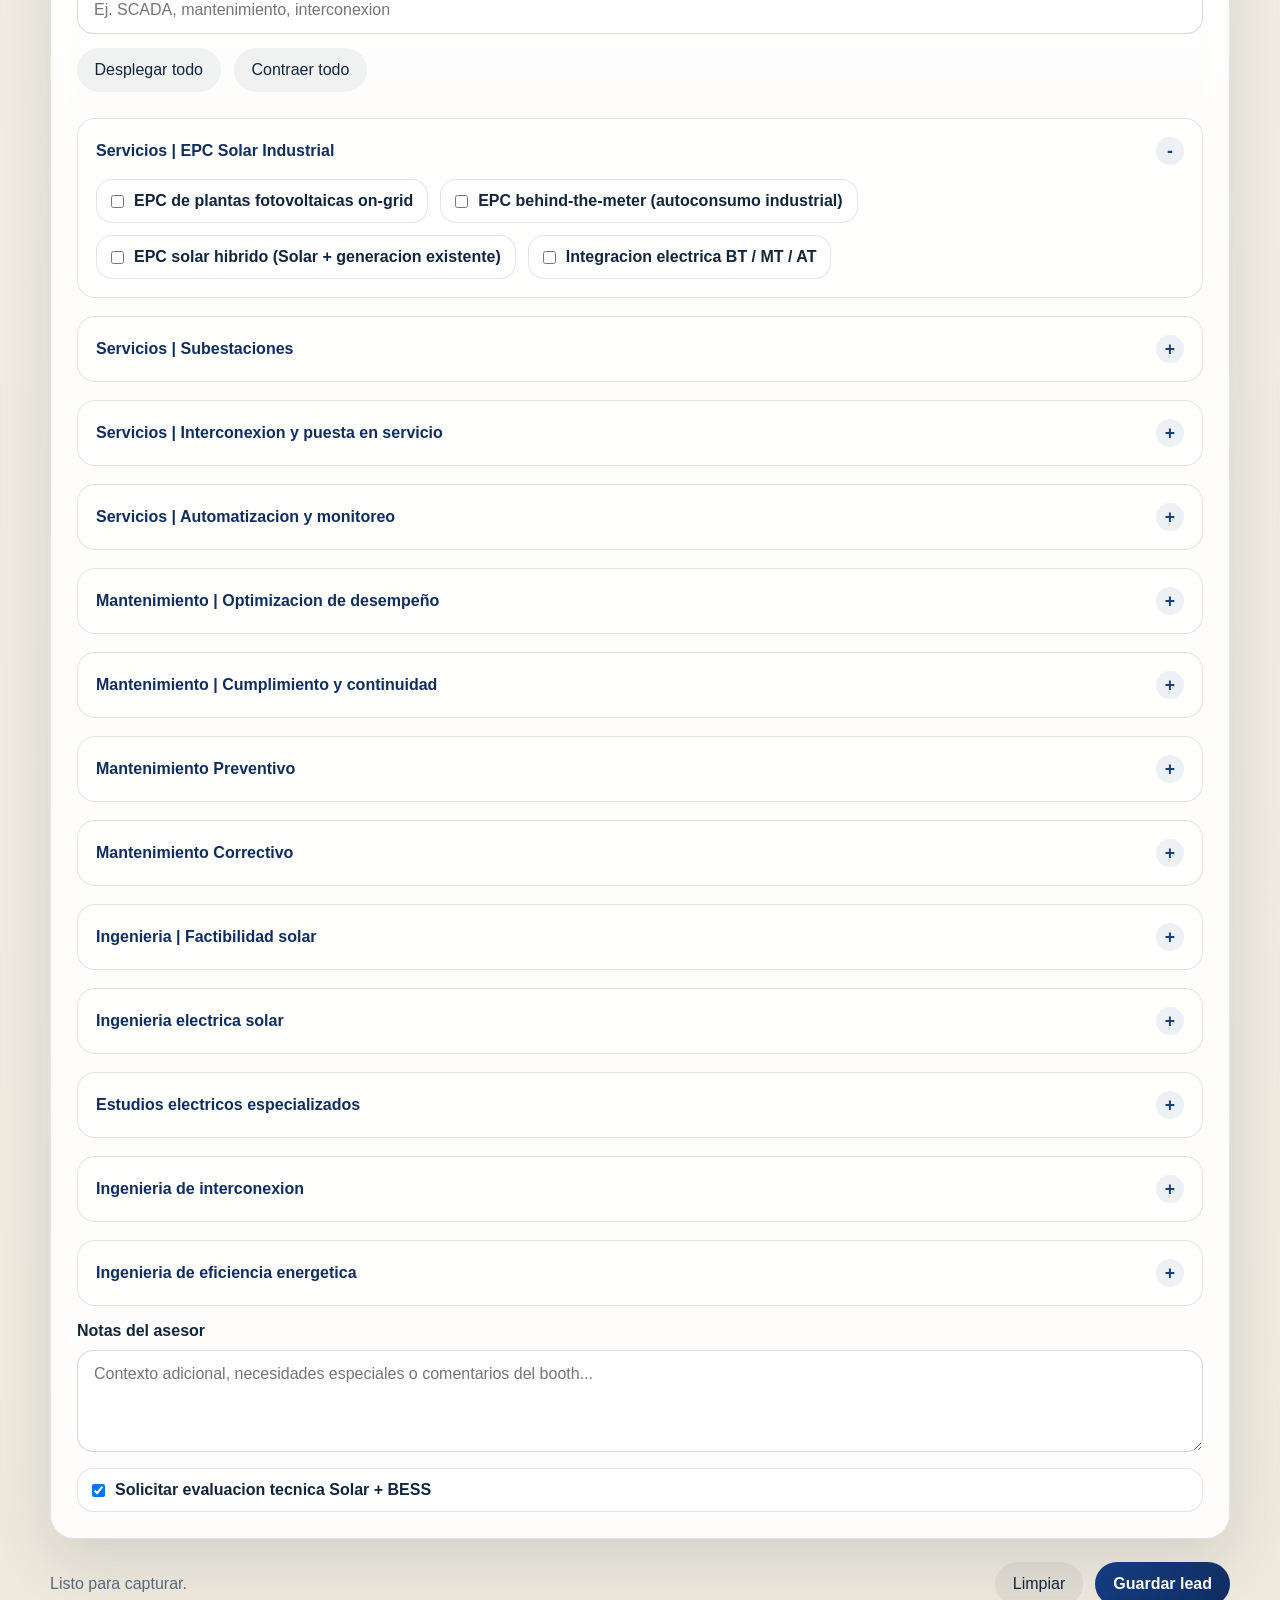
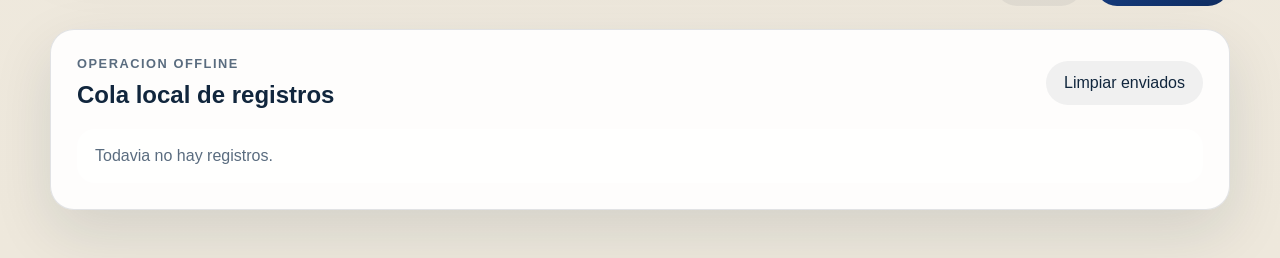
==== commit 5ab1c4fe: "Push2" ====
--- a/index.html
+++ b/index.html
@@ -131,6 +131,23 @@
         </section>
 
         <section class="form-card">
+          <h2>Tipo de registro</h2>
+          <fieldset>
+            <legend>Selecciona el flujo a capturar</legend>
+            <div class="chip-group">
+              <label class="chip-option">
+                <input type="radio" name="tipoRegistro" value="lead" checked>
+                <span>Lead / cliente</span>
+              </label>
+              <label class="chip-option">
+                <input type="radio" name="tipoRegistro" value="proveedor">
+                <span>Proveedor</span>
+              </label>
+            </div>
+          </fieldset>
+        </section>
+
+        <section class="form-card">
           <h2>Datos generales</h2>
           <div class="field-grid two-col">
             <label>
@@ -145,9 +162,9 @@
               <span>Pais / Ciudad</span>
               <input type="text" name="paisCiudad" required>
             </label>
-            <label>
+            <label class="lead-only" data-visible-for="lead">
               <span>Industria</span>
-              <select name="industria" required>
+              <select name="industria" data-required-for="lead">
                 <option value="">Selecciona una industria</option>
                 <option>Manufactura</option>
                 <option>Comercial</option>
@@ -179,7 +196,7 @@
           </div>
         </section>
 
-        <section class="form-card">
+        <section class="form-card lead-only" data-visible-for="lead">
           <h2>Perfil energetico</h2>
           <div class="field-grid two-col">
             <label>
@@ -211,7 +228,52 @@
           </fieldset>
         </section>
 
-        <section class="form-card split-card">
+        <section class="form-card provider-only" data-visible-for="proveedor">
+          <h2>Datos del proveedor</h2>
+          <div class="field-grid two-col">
+            <label>
+              <span>Categoria del proveedor</span>
+              <select name="categoriaProveedor" data-required-for="proveedor">
+                <option value="">Selecciona una categoria</option>
+                <option>Fabricante</option>
+                <option>Distribuidor</option>
+                <option>Integrador</option>
+                <option>Contratista / instalador</option>
+                <option>Ingenieria / consultoria</option>
+                <option>O&M / servicios</option>
+                <option>Software / monitoreo</option>
+                <option>Logistica</option>
+                <option>Financiamiento</option>
+                <option>Otro</option>
+              </select>
+            </label>
+            <label>
+              <span>Tipo de relacion buscada</span>
+              <select name="tipoRelacionProveedor">
+                <option value="">Selecciona una opcion</option>
+                <option>Compra</option>
+                <option>Representacion</option>
+                <option>Alianza comercial</option>
+                <option>Servicio especializado</option>
+                <option>Evaluacion futura</option>
+              </select>
+            </label>
+            <label>
+              <span>Cobertura geografica</span>
+              <input type="text" name="coberturaGeografica" placeholder="Ej. Mexico, LATAM, Norte">
+            </label>
+            <label>
+              <span>Marcas o lineas que representa</span>
+              <input type="text" name="marcasRepresentadas" placeholder="Ej. inversores, tableros, SCADA">
+            </label>
+            <label class="full-span">
+              <span>Productos o servicios que ofrece</span>
+              <textarea name="productosServiciosProveedor" rows="4" placeholder="Describe brevemente lo que suministra o resuelve..."></textarea>
+            </label>
+          </div>
+        </section>
+
+        <section class="form-card split-card lead-only" data-visible-for="lead">
           <div>
             <h2>Infraestructura existente</h2>
             <fieldset>
@@ -258,7 +320,7 @@
         <section class="form-card">
           <h2>Notas y CTA</h2>
           <div class="field-grid">
-            <fieldset>
+            <fieldset class="lead-only" data-visible-for="lead">
               <legend>Servicios de interes</legend>
               <div class="service-toolbar">
                 <label class="service-search">
@@ -414,7 +476,7 @@
               <span>Notas del asesor</span>
               <textarea name="notas" rows="4" placeholder="Contexto adicional, necesidades especiales o comentarios del booth..."></textarea>
             </label>
-            <label class="cta-toggle">
+            <label class="cta-toggle lead-only" data-visible-for="lead">
               <input type="checkbox" name="ctaEvaluacion" checked>
               <span>Solicitar evaluacion tecnica Solar + BESS</span>
             </label>
@@ -434,7 +496,7 @@
         <div class="queue-header">
           <div>
             <p class="eyebrow">Operacion offline</p>
-            <h2>Cola local de leads</h2>
+          <h2>Cola local de registros</h2>
           </div>
           <button type="button" class="ghost-button" id="clear-button">Limpiar enviados</button>
         </div>
@@ -450,7 +512,7 @@
       <div class="review-header">
         <div>
           <p class="eyebrow">Revision final</p>
-          <h2>Confirmar lead antes de guardar</h2>
+          <h2>Confirmar registro antes de guardar</h2>
         </div>
         <button type="button" class="ghost-button" id="close-review">Cerrar</button>
       </div>
--- a/styles.css
+++ b/styles.css
@@ -384,6 +384,10 @@
   gap: 16px;
 }
 
+.full-span {
+  grid-column: 1 / -1;
+}
+
 .service-groups {
   display: grid;
   gap: 18px;
@@ -414,6 +418,10 @@
 }
 
 .service-group.is-hidden {
+  display: none;
+}
+
+[data-visible-for].is-hidden {
   display: none;
 }
 
@@ -736,6 +744,10 @@
     align-items: stretch;
   }
 
+  .full-span {
+    grid-column: auto;
+  }
+
   .ocr-proposal-header {
     flex-direction: column;
     align-items: stretch;
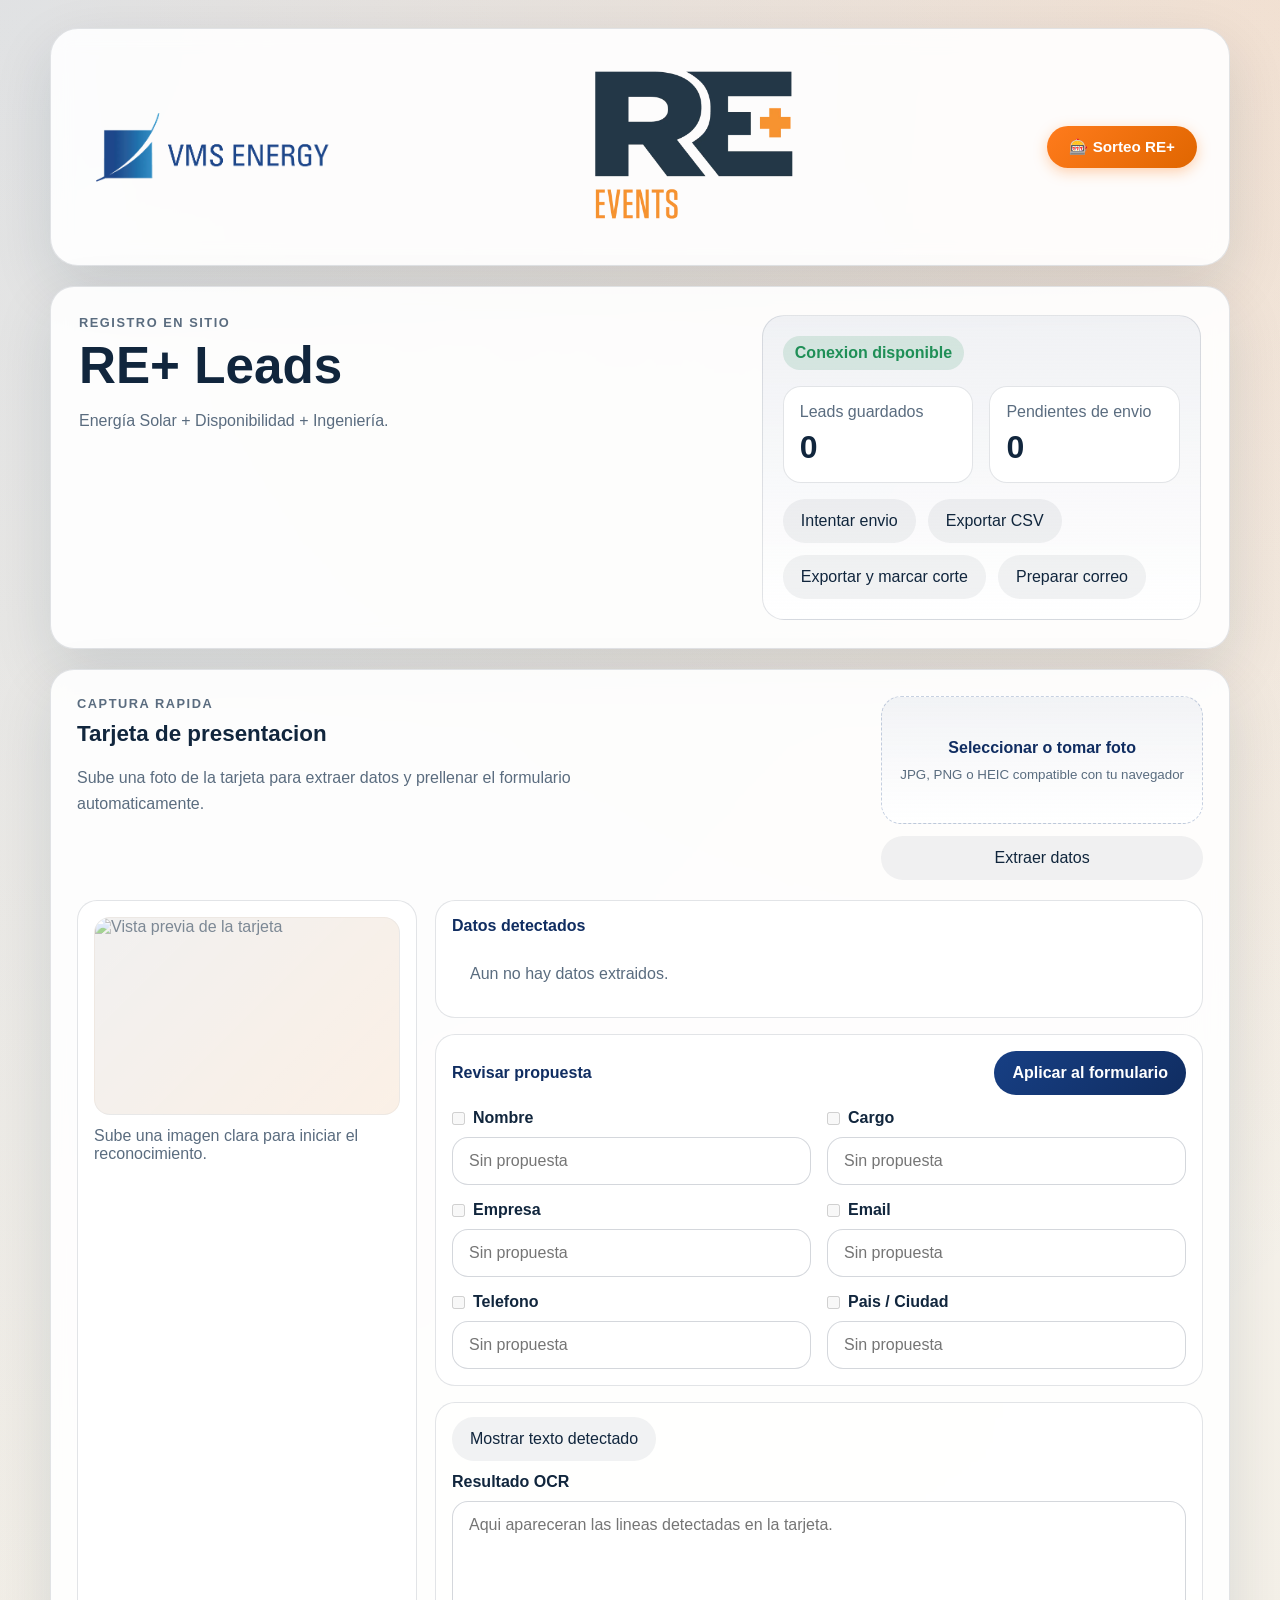
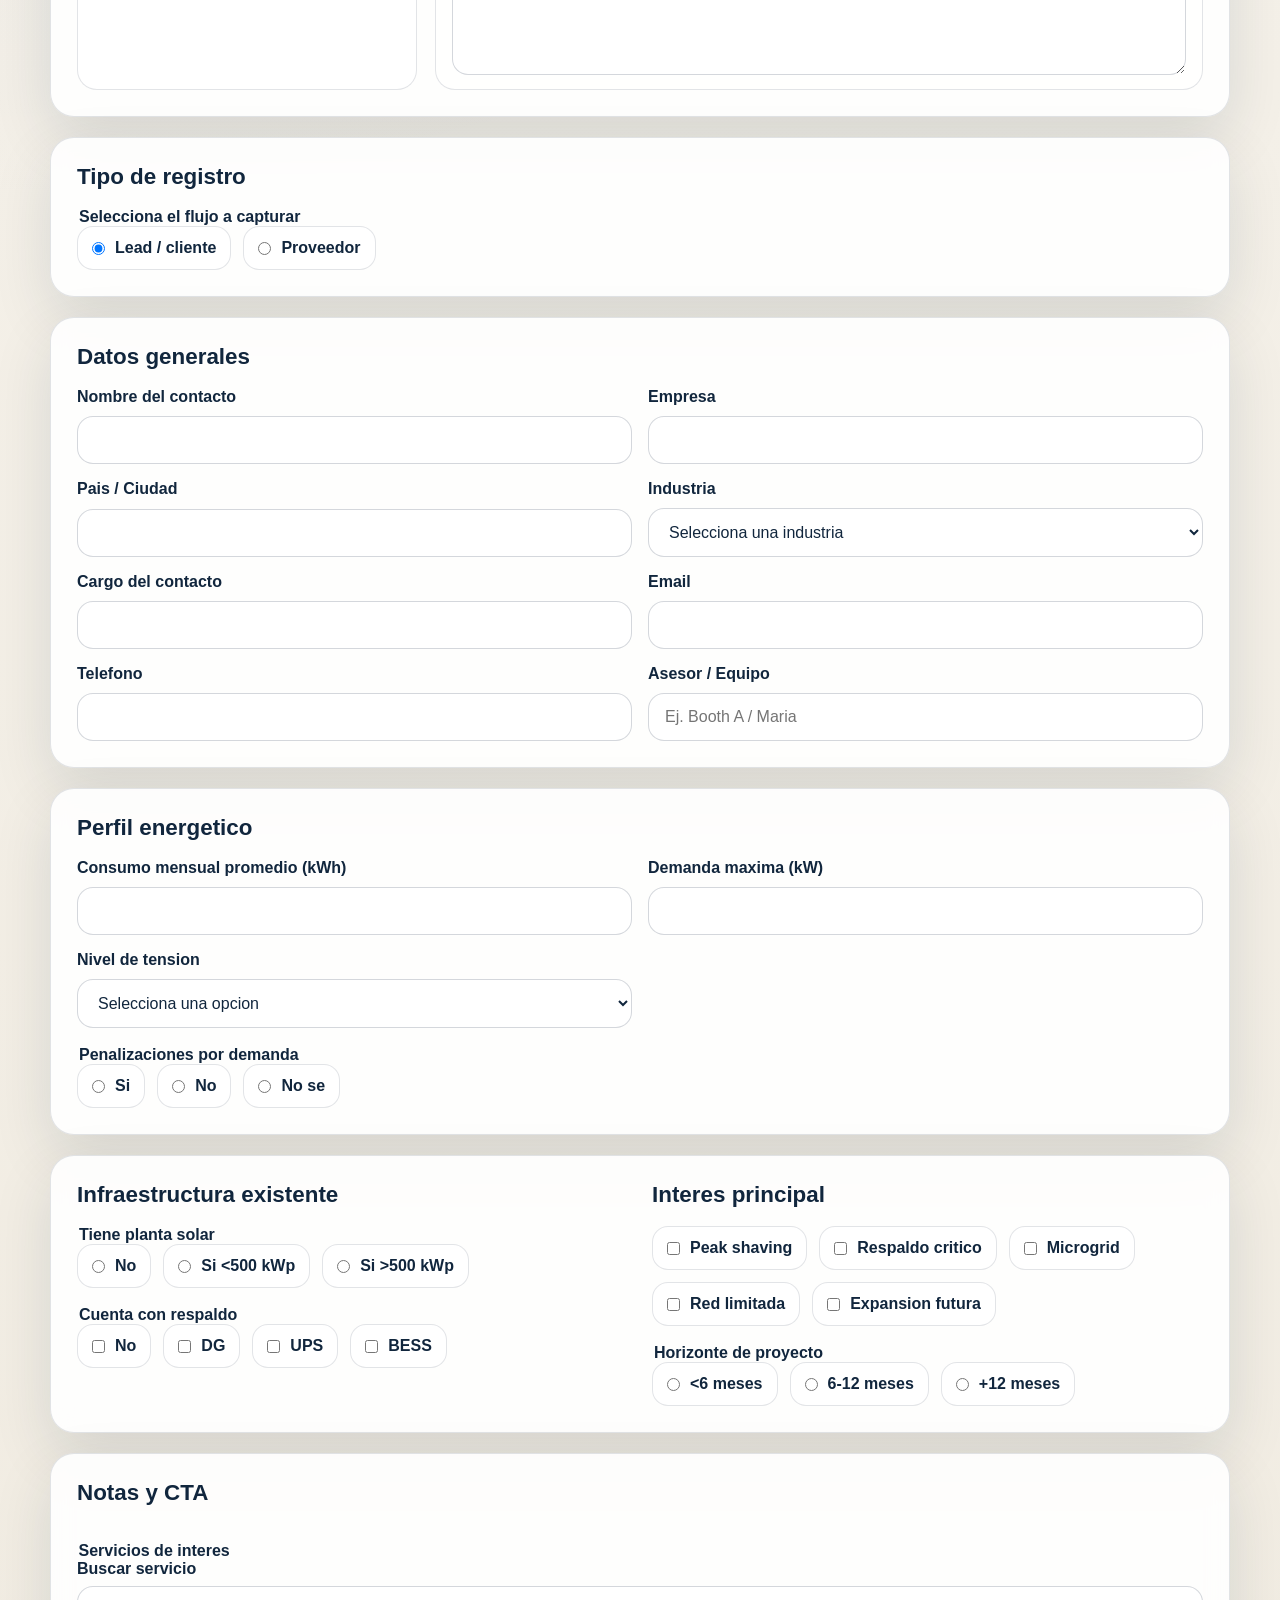
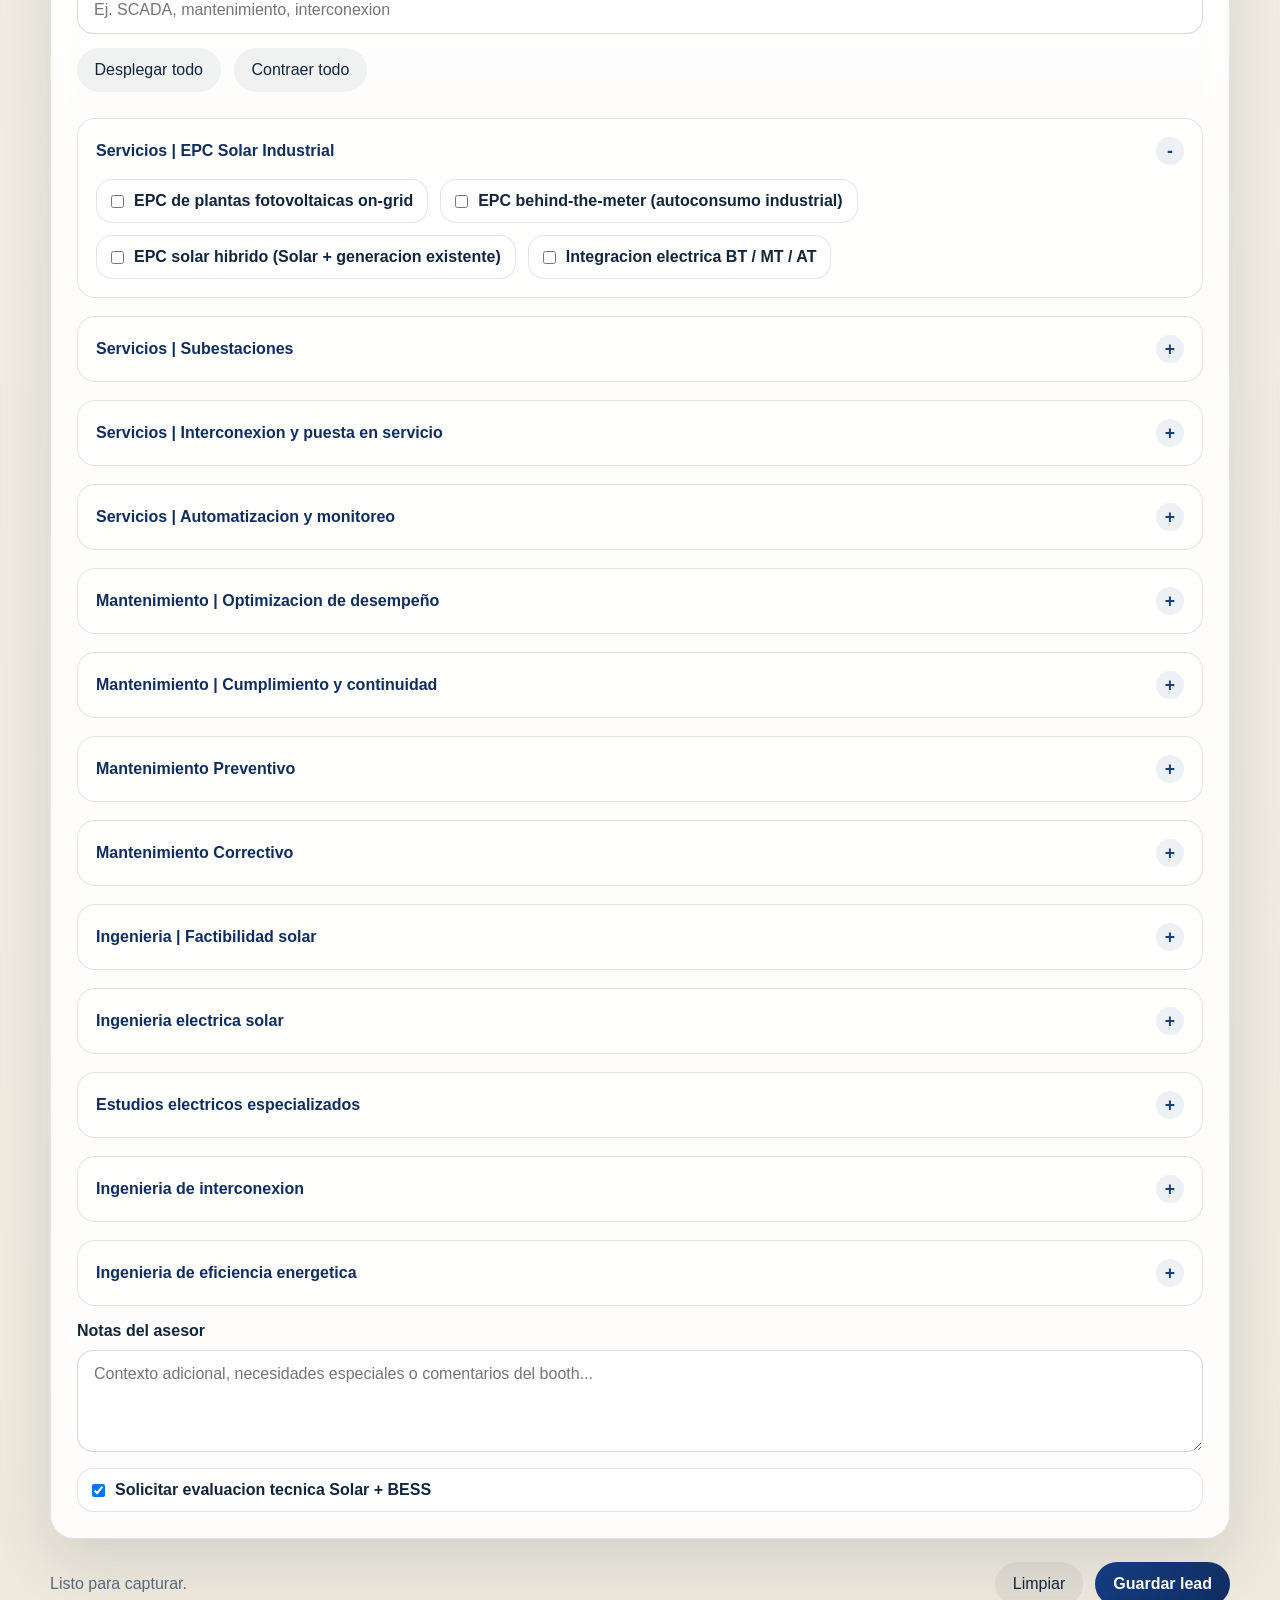
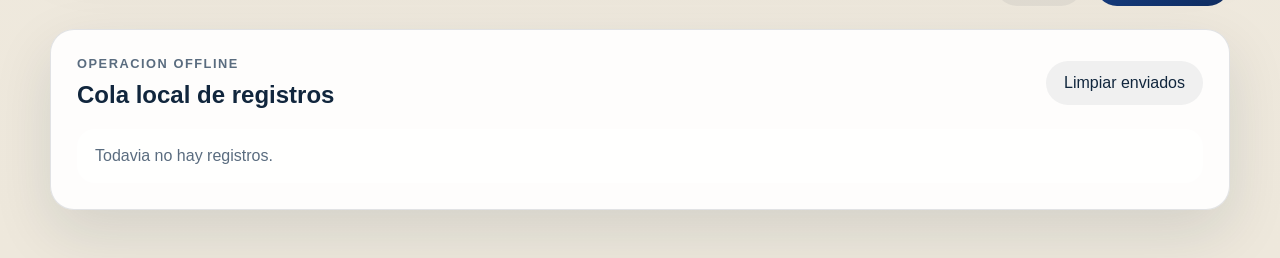
==== commit 89f90aff: "Push Ruleta" ====
--- a/index.html
+++ b/index.html
@@ -19,6 +19,7 @@
       <div class="event-mark">
         <img class="event-logo" src="assets/img/RE_Events_orange.webp" alt="RE+ Mexico">
       </div>
+      <a href="Sorteo_REplus/index.html" class="sorteo-link-button">🎰 Sorteo RE+</a>
     </header>
 
     <main class="content-grid">
--- a/styles.css
+++ b/styles.css
@@ -57,6 +57,8 @@
   display: flex;
   justify-content: space-between;
   align-items: center;
+  flex-wrap: wrap;
+  gap: 16px;
   padding: 26px 32px;
   border-radius: 28px;
 }
@@ -90,6 +92,28 @@
   width: clamp(160px, 18vw, 260px);
   height: auto;
   object-fit: contain;
+}
+
+.sorteo-link-button {
+  display: inline-flex;
+  align-items: center;
+  gap: 6px;
+  flex-shrink: 0;
+  padding: 12px 22px;
+  border-radius: 999px;
+  background: linear-gradient(135deg, var(--accent), #e06600);
+  color: #fff;
+  font-weight: 700;
+  font-size: 0.95rem;
+  text-decoration: none;
+  white-space: nowrap;
+  transition: transform 140ms ease, box-shadow 140ms ease;
+  box-shadow: 0 4px 14px rgba(255, 123, 28, 0.35);
+}
+
+.sorteo-link-button:hover {
+  transform: translateY(-2px);
+  box-shadow: 0 6px 20px rgba(255, 123, 28, 0.45);
 }
 
 .content-grid {
